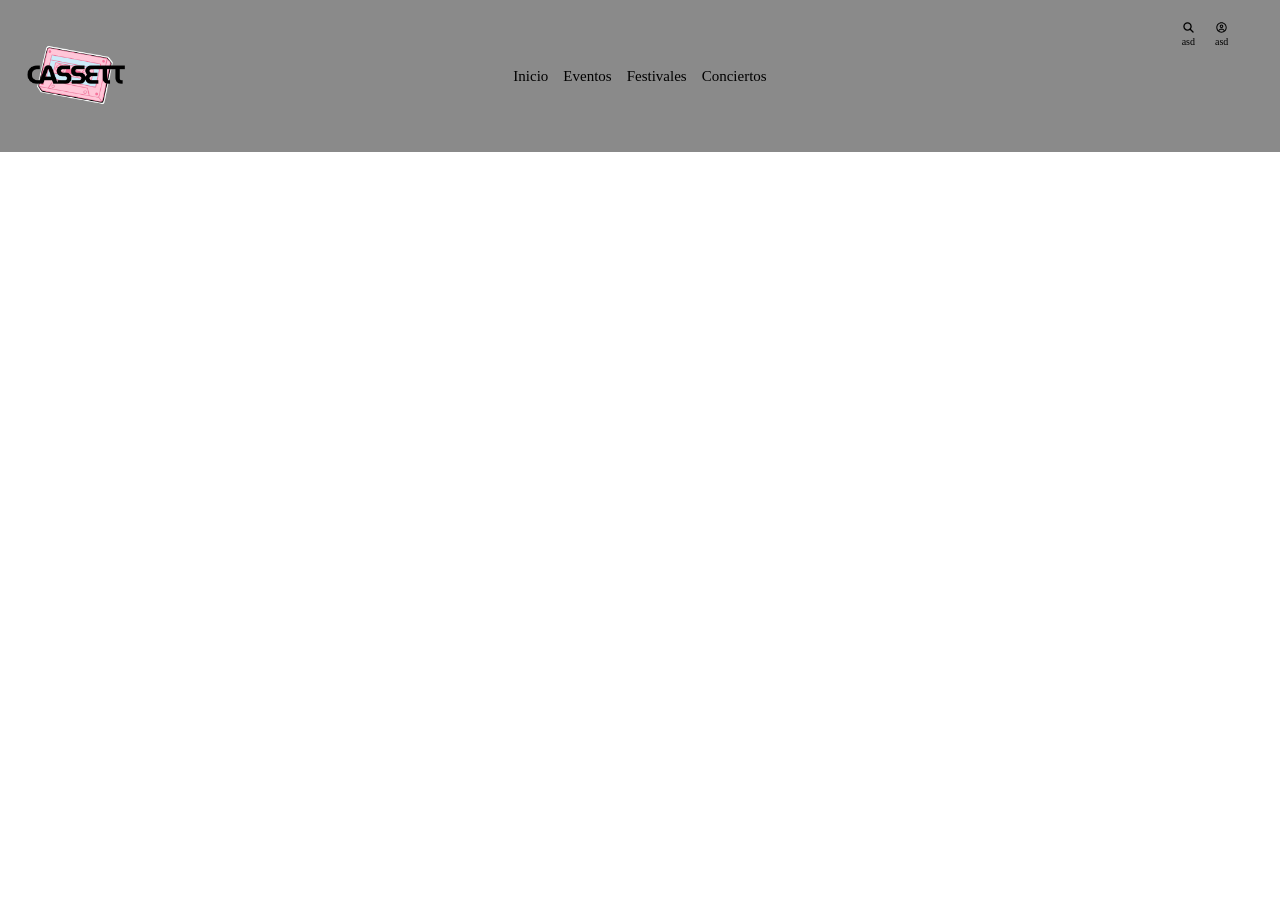
==== index.html @ dfdf8cf4 "inicio del header" ====
<!DOCTYPE html>
<html lang="en">

<head>
    <meta charset="UTF-8">
    <meta name="viewport" content="width=device-width, initial-scale=1.0">
    <title>Document</title>

    <link rel="stylesheet" href="style.css">

</head>

<body>


    <head>

        <nav class="navegacion">

            <a href=""><img class="logo" src="./img/2.png" alt=""></a>

            <ul class="menu">

                <li><a href="">Inicio</a></li>
                <li><a href="">Eventos</a></li>
                <li><a href="">Festivales</a></li>
                <li><a href="">Conciertos</a></li>

            </ul>

            <ul class="compras">

                <a href=""><img class="menucompras" src="./img/magnifying-glass-solid-full.svg" alt="">asd</a>
                <a href=""><img class="menucompras" src="./img/circle-user-regular-full.svg" alt="">asd</a>

            </ul>




        </nav>
    </head>


    <main></main>


    <footer></footer>

</body>

</html>
---- style.css ----
*{

    padding: 0;
    margin: 0;
    box-sizing: border-box;

}

html{

    font-size: 62.5%;

}

.logo{

    width: 15rem;
    height: 15rem;
    
}

.navegacion{
    
    width: 100%;
    background-color: rgba(0, 0, 0, 0.46);
    display: flex;
    justify-content: space-between;
    align-items: center;
    
}

.menu{

    display: flex;
    justify-content: space-between;
    gap: 1.5rem;
    list-style: none;
    text-decoration: none;
    font-size: 1.5rem;
    color: black;
    
}


.compras{

    display: flex;
    padding: 2rem;
    gap: 2rem;
    width: 15rem;
    height: 15rem;
    justify-content: center;

}

.menucommpras{

    display: flex;
    width: 15rem;

}

a{

    text-decoration: none;
    color: black;
}
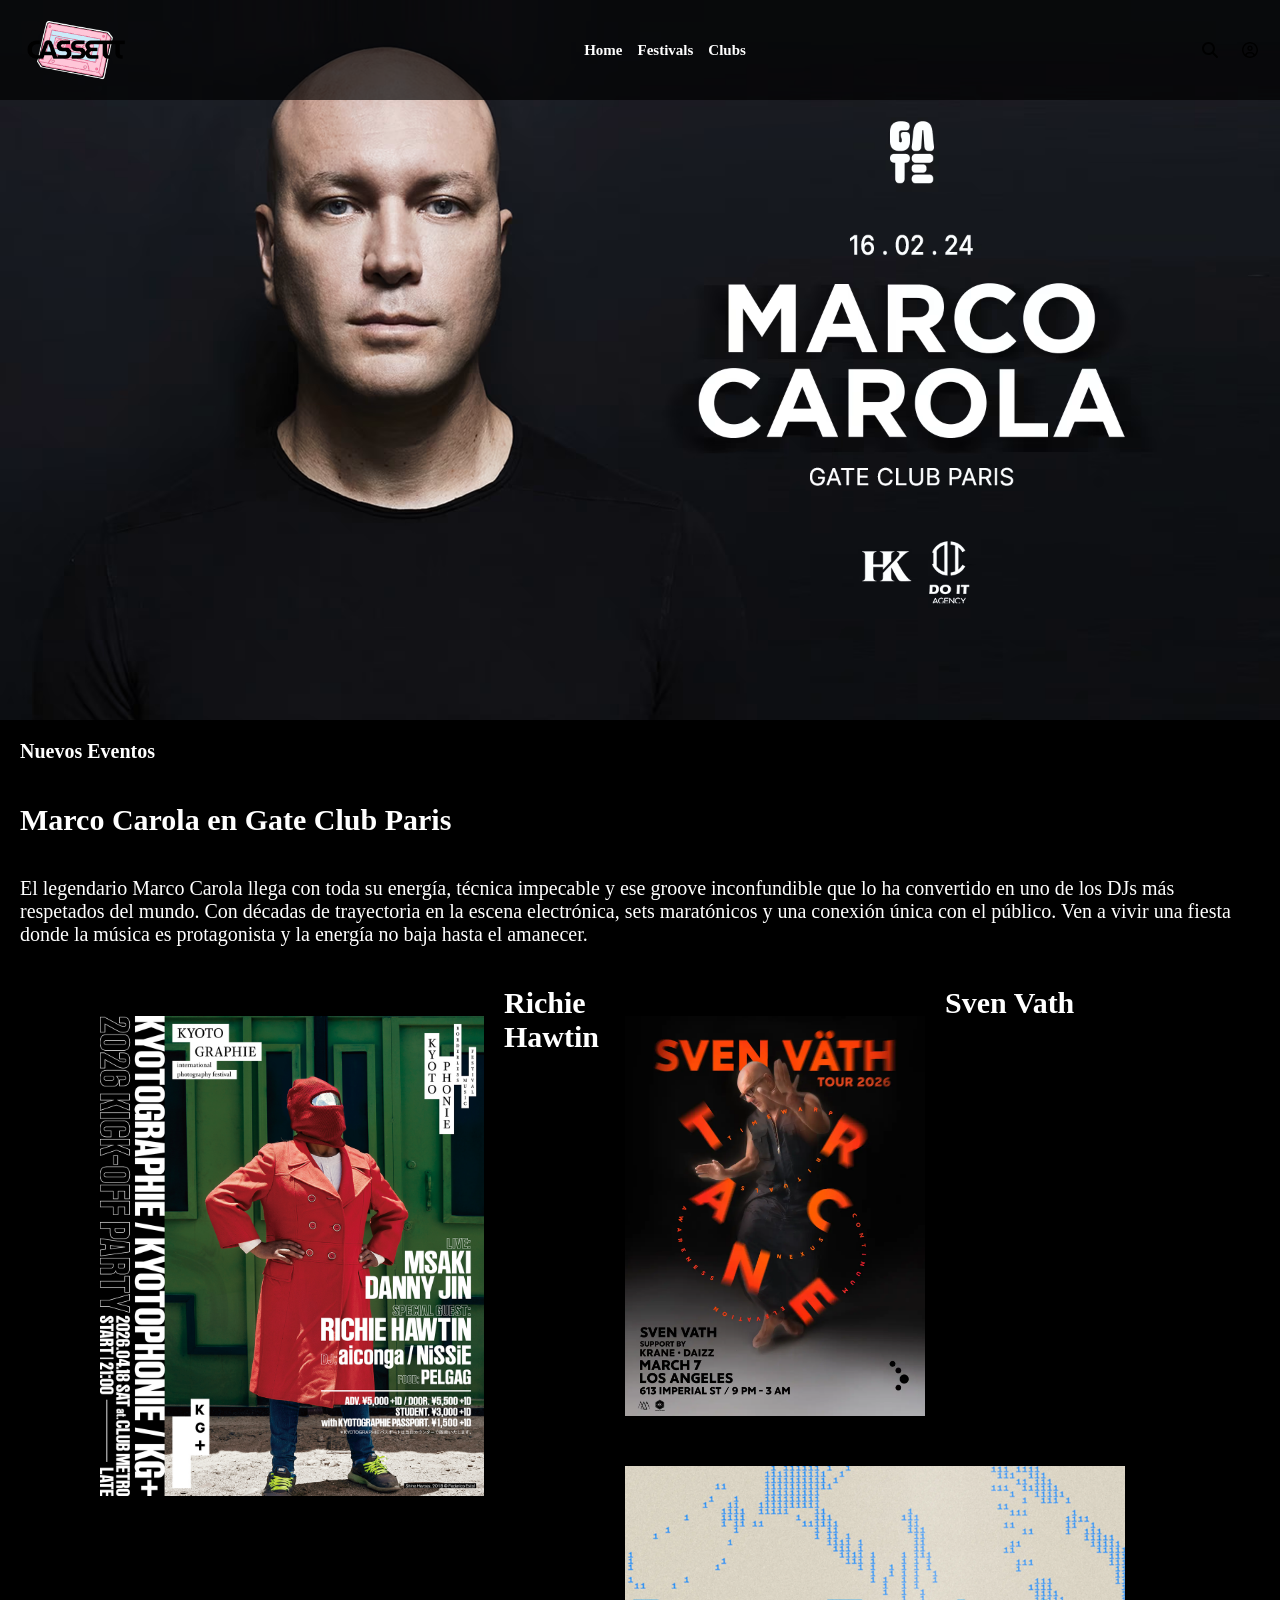
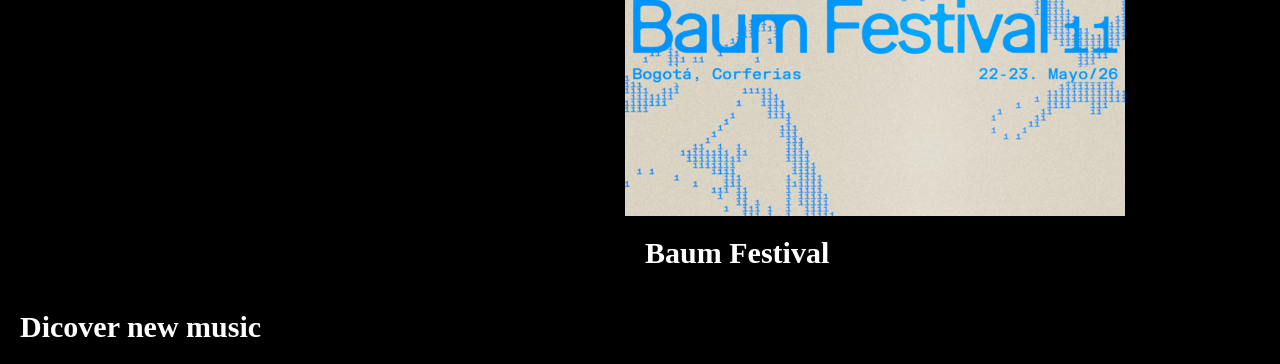
==== commit 585249ad: "main inicio" ====
--- a/index.html
+++ b/index.html
@@ -21,28 +21,69 @@
 
             <ul class="menu">
 
-                <li><a href="">Inicio</a></li>
-                <li><a href="">Eventos</a></li>
-                <li><a href="">Festivales</a></li>
-                <li><a href="">Conciertos</a></li>
+                <li><a href="">Home</a></li>
+                <li><a href="">Festivals</a></li>
+                <li><a href="">Clubs</a></li>
 
             </ul>
 
             <ul class="compras">
 
-                <a href=""><img class="menucompras" src="./img/magnifying-glass-solid-full.svg" alt="">asd</a>
-                <a href=""><img class="menucompras" src="./img/circle-user-regular-full.svg" alt="">asd</a>
+                <a href=""><img class="menucompras" src="./img/magnifying-glass-solid-full.svg" alt=""></a>
+                <a href=""><img class="menucompras" src="./img/circle-user-regular-full.svg" alt=""></a>
 
             </ul>
-
-
-
 
         </nav>
     </head>
 
 
-    <main></main>
+    <main>
+
+        <img class="marco" src="./img/GATE_BANNIERE_16.02_CAROLA_yopwyk.avif" alt="">
+
+        <h1 class="titulo">Nuevos Eventos</h1>
+
+        <h2>Marco Carola en Gate Club Paris</h2>
+
+        <p>El legendario Marco Carola llega con toda su energía, técnica impecable y ese groove inconfundible que lo ha convertido en uno de los DJs más respetados del mundo. Con décadas de trayectoria en la escena electrónica, sets maratónicos y una conexión única con el público. Ven a vivir una fiesta donde la música es protagonista y la energía no baja hasta el amanecer.</p>
+
+
+        <div class="galeriabox">
+
+            <img class="richie" src="./img/RichieH.jpg" alt="">
+
+            <h2>Richie Hawtin</h2>
+
+
+            <div class="box">
+
+
+                <img class="sven" src="./img/SvenVath.webp" alt="">
+
+                <h2>Sven Vath</h2>
+
+
+                <img class="baum" src="./img/Baumshare-image.webp" alt="">
+
+                <h2>Baum Festival</h2>
+
+
+            </div>
+
+        </div>
+
+        <div class="musica">
+
+            <h2>Dicover new music</h2>
+
+            
+
+
+        </div>
+
+
+    </main>
 
 
     <footer></footer>
--- a/style.css
+++ b/style.css
@@ -9,6 +9,7 @@
 html{
 
     font-size: 62.5%;
+    flex-wrap: wrap;
 
 }
 
@@ -22,10 +23,12 @@
 .navegacion{
     
     width: 100%;
-    background-color: rgba(0, 0, 0, 0.46);
+    height: 10rem;
+    background-color: rgba(0, 0, 0, 0.674);
     display: flex;
     justify-content: space-between;
     align-items: center;
+    position: fixed;
     
 }
 
@@ -37,7 +40,7 @@
     list-style: none;
     text-decoration: none;
     font-size: 1.5rem;
-    color: black;
+
     
 }
 
@@ -47,21 +50,106 @@
     display: flex;
     padding: 2rem;
     gap: 2rem;
-    width: 15rem;
-    height: 15rem;
     justify-content: center;
+
 
 }
 
-.menucommpras{
+img{
 
     display: flex;
-    width: 15rem;
+    height: 2rem;
 
 }
 
 a{
 
     text-decoration: none;
-    color: black;
-}+    color: white;
+    font-weight: bold;
+
+}
+
+/* ---------------------------------------------------------------- */
+
+
+main{
+
+    background-color: black;
+}
+
+h1{
+    
+    color: white;
+    padding: 2rem;
+}
+
+h2{
+    
+    color: white;
+    font-size: 3rem;
+    padding: 2rem;
+    
+}
+
+p{
+
+    color: white;
+    font-size: 2rem;
+    padding: 2rem;
+
+}
+
+.marco{
+    
+    display: flex;
+    height: 100%;
+    width: 100%;
+    justify-content: center
+}
+
+.titiulo{
+
+    position: relative;
+    color: white;
+}
+
+.richie{
+
+    width: 30%;
+    height: 35%;
+    margin-left: 10rem;
+    margin-top: 5rem;
+    
+}
+.sven{
+
+    width: 30rem;
+    height: 40rem;
+    margin-top: 5rem;
+    object-fit: cover;
+
+}
+
+.baum{
+
+    width: 50rem;
+    height: 35rem;
+    margin-top: 5rem;
+    object-fit: cover;
+    
+
+}
+
+div{
+
+    display: flex;
+   
+}
+
+.box{
+
+    display: flex;
+    flex-wrap: wrap;
+}
+
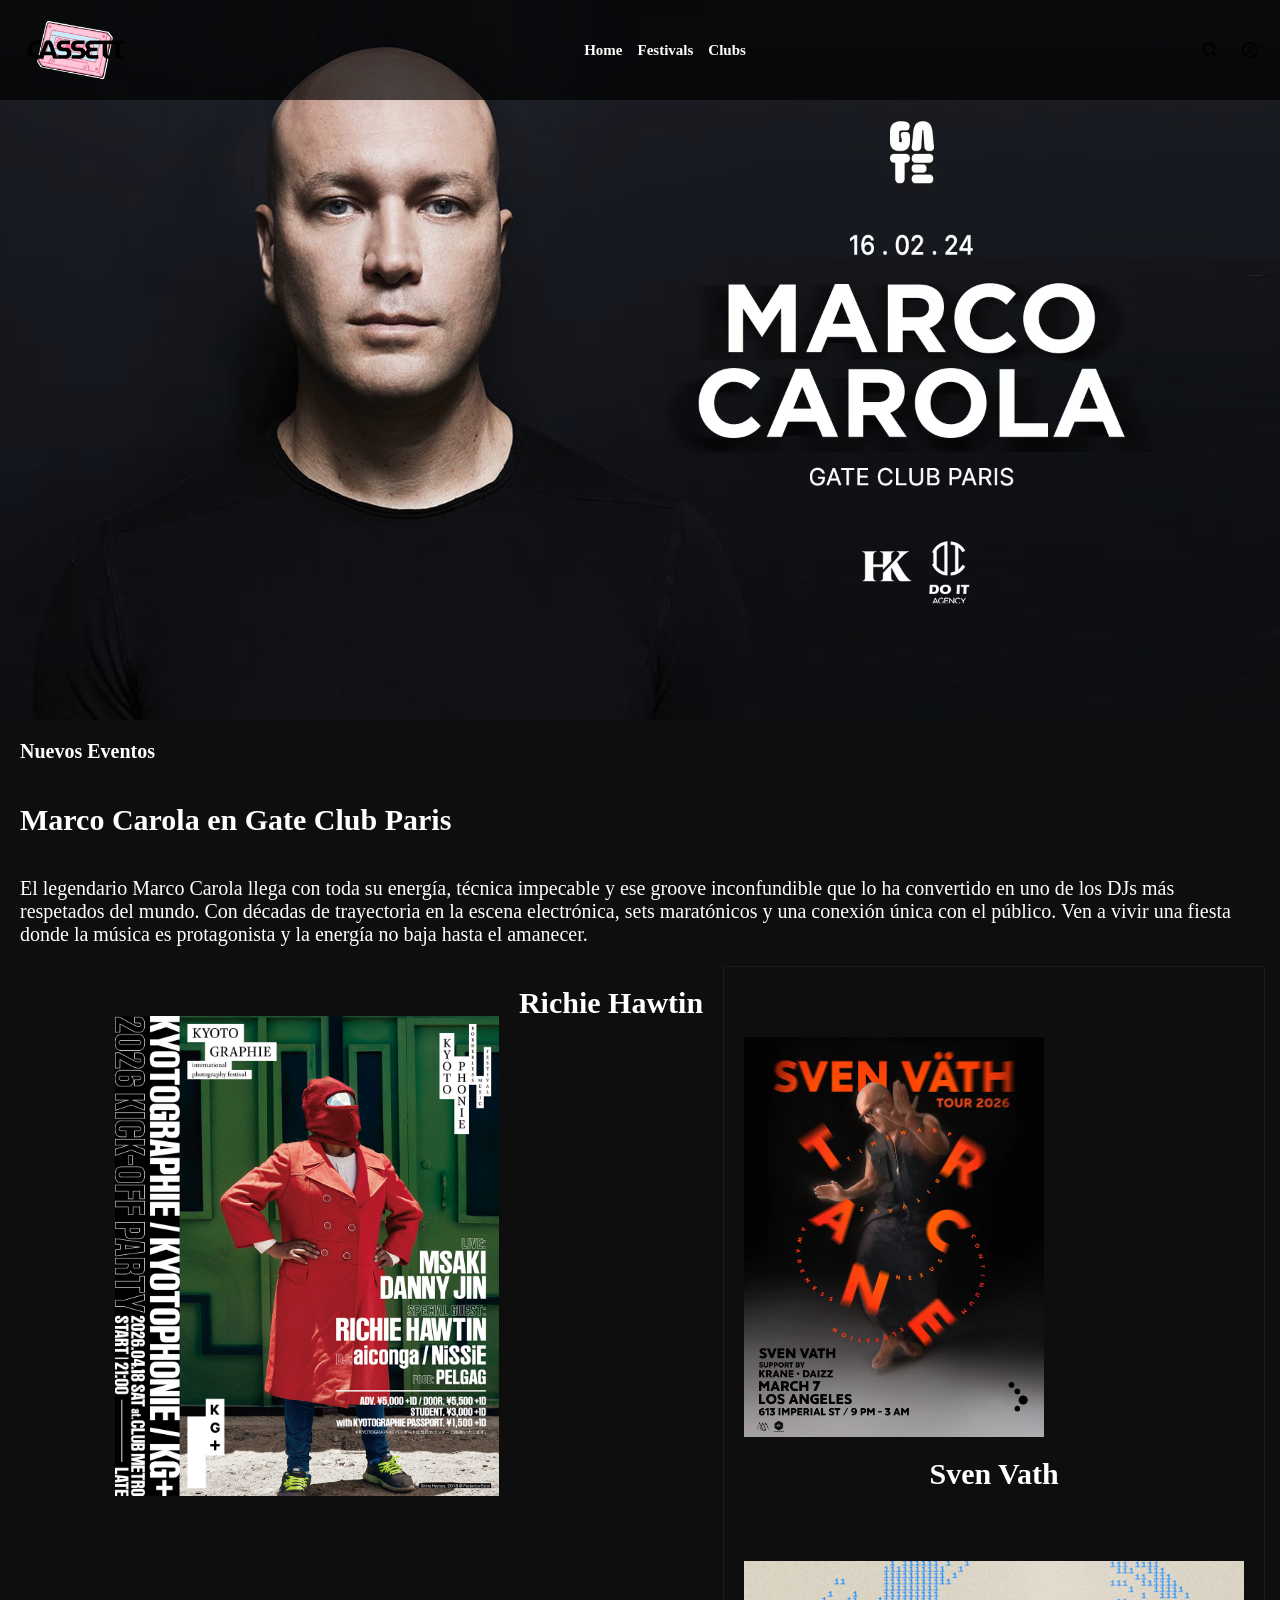
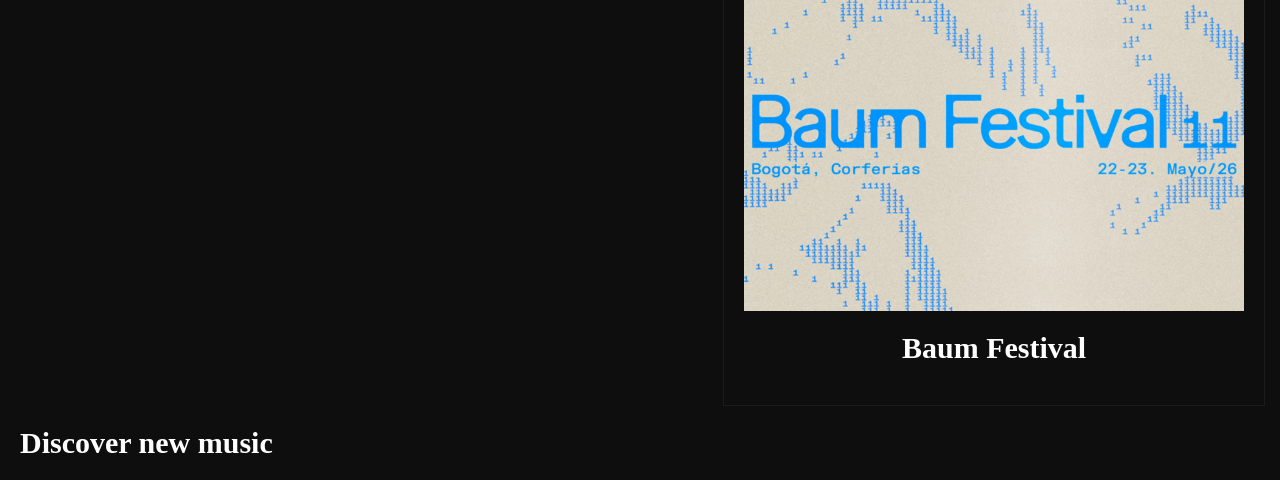
==== commit 940c4e85: "festivals" ====
--- a/index.html
+++ b/index.html
@@ -21,9 +21,9 @@
 
             <ul class="menu">
 
-                <li><a href="">Home</a></li>
-                <li><a href="">Festivals</a></li>
-                <li><a href="">Clubs</a></li>
+                <li><a href="index.html">Home</a></li>
+                <li><a href="festivals.html">Festivals</a></li>
+                <li><a href="clubs.html">Clubs</a></li>
 
             </ul>
 
@@ -35,6 +35,7 @@
             </ul>
 
         </nav>
+
     </head>
 
 
@@ -46,14 +47,21 @@
 
         <h2>Marco Carola en Gate Club Paris</h2>
 
-        <p>El legendario Marco Carola llega con toda su energía, técnica impecable y ese groove inconfundible que lo ha convertido en uno de los DJs más respetados del mundo. Con décadas de trayectoria en la escena electrónica, sets maratónicos y una conexión única con el público. Ven a vivir una fiesta donde la música es protagonista y la energía no baja hasta el amanecer.</p>
+        <p> El legendario Marco Carola llega con toda su energía, técnica impecable y ese groove inconfundible que lo ha
+            convertido en uno de los DJs más respetados del mundo. Con décadas de trayectoria en la escena electrónica,
+            sets maratónicos y una conexión única con el público. Ven a vivir una fiesta donde la música es protagonista
+            y la energía no baja hasta el amanecer.
+        </p>
 
 
         <div class="galeriabox">
 
+
+
             <img class="richie" src="./img/RichieH.jpg" alt="">
 
-            <h2>Richie Hawtin</h2>
+            <a href=""><h2>Richie Hawtin</h2></a>
+
 
 
             <div class="box">
@@ -61,12 +69,12 @@
 
                 <img class="sven" src="./img/SvenVath.webp" alt="">
 
-                <h2>Sven Vath</h2>
+                <a href=""><h2>Sven Vath</h2></a>
 
 
                 <img class="baum" src="./img/Baumshare-image.webp" alt="">
 
-                <h2>Baum Festival</h2>
+                <a href=""><h2>Baum Festival</h2></a>
 
 
             </div>
@@ -75,9 +83,9 @@
 
         <div class="musica">
 
-            <h2>Dicover new music</h2>
+            <h2>Discover new music</h2>
 
-            
+
 
 
         </div>
--- a/style.css
+++ b/style.css
@@ -40,8 +40,7 @@
     list-style: none;
     text-decoration: none;
     font-size: 1.5rem;
-
-    
+ 
 }
 
 
@@ -51,7 +50,6 @@
     padding: 2rem;
     gap: 2rem;
     justify-content: center;
-
 
 }
 
@@ -75,7 +73,8 @@
 
 main{
 
-    background-color: black;
+    background-color: rgba(0, 0, 0, 0.947);
+    
 }
 
 h1{
@@ -114,20 +113,41 @@
     color: white;
 }
 
+.galeriabox{
+
+    justify-content:center;
+       
+}
+
 .richie{
 
     width: 30%;
     height: 35%;
     margin-left: 10rem;
     margin-top: 5rem;
-    
+    transition: .4s;
+        
 }
+
+.richie:hover{
+
+    transform: scale(1.1);
+
+}
+
 .sven{
 
     width: 30rem;
     height: 40rem;
     margin-top: 5rem;
     object-fit: cover;
+    transition: .4s;
+
+}
+
+.sven:hover{
+
+    transform: scale(1.1);
 
 }
 
@@ -137,8 +157,14 @@
     height: 35rem;
     margin-top: 5rem;
     object-fit: cover;
+    transition: .4s;
     
+}
 
+.baum:hover{
+
+    transform: scale(1.1);
+    
 }
 
 div{
@@ -151,5 +177,10 @@
 
     display: flex;
     flex-wrap: wrap;
+    display: block;
+    border: .1rem solid rgba(37, 37, 37, 0.61);
+    padding: 2rem;
+    text-align: center;  
+   
 }
 
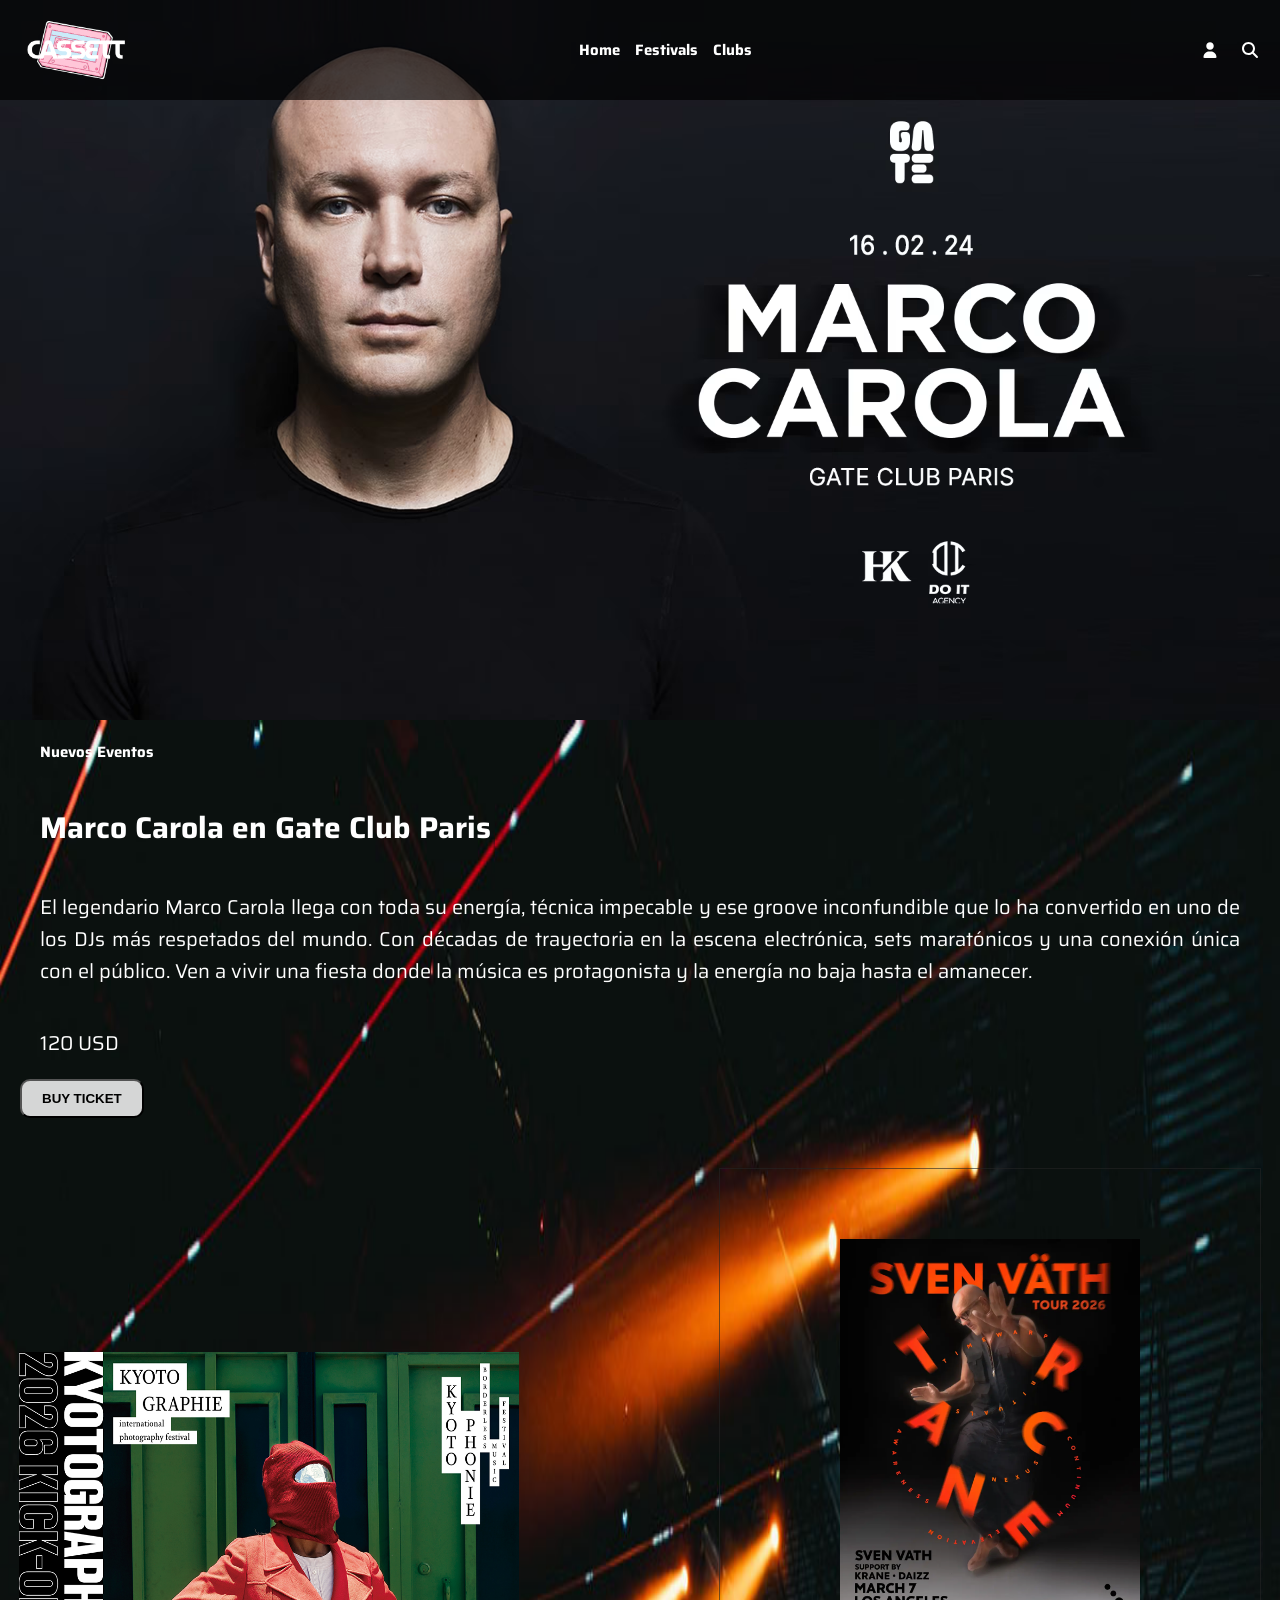
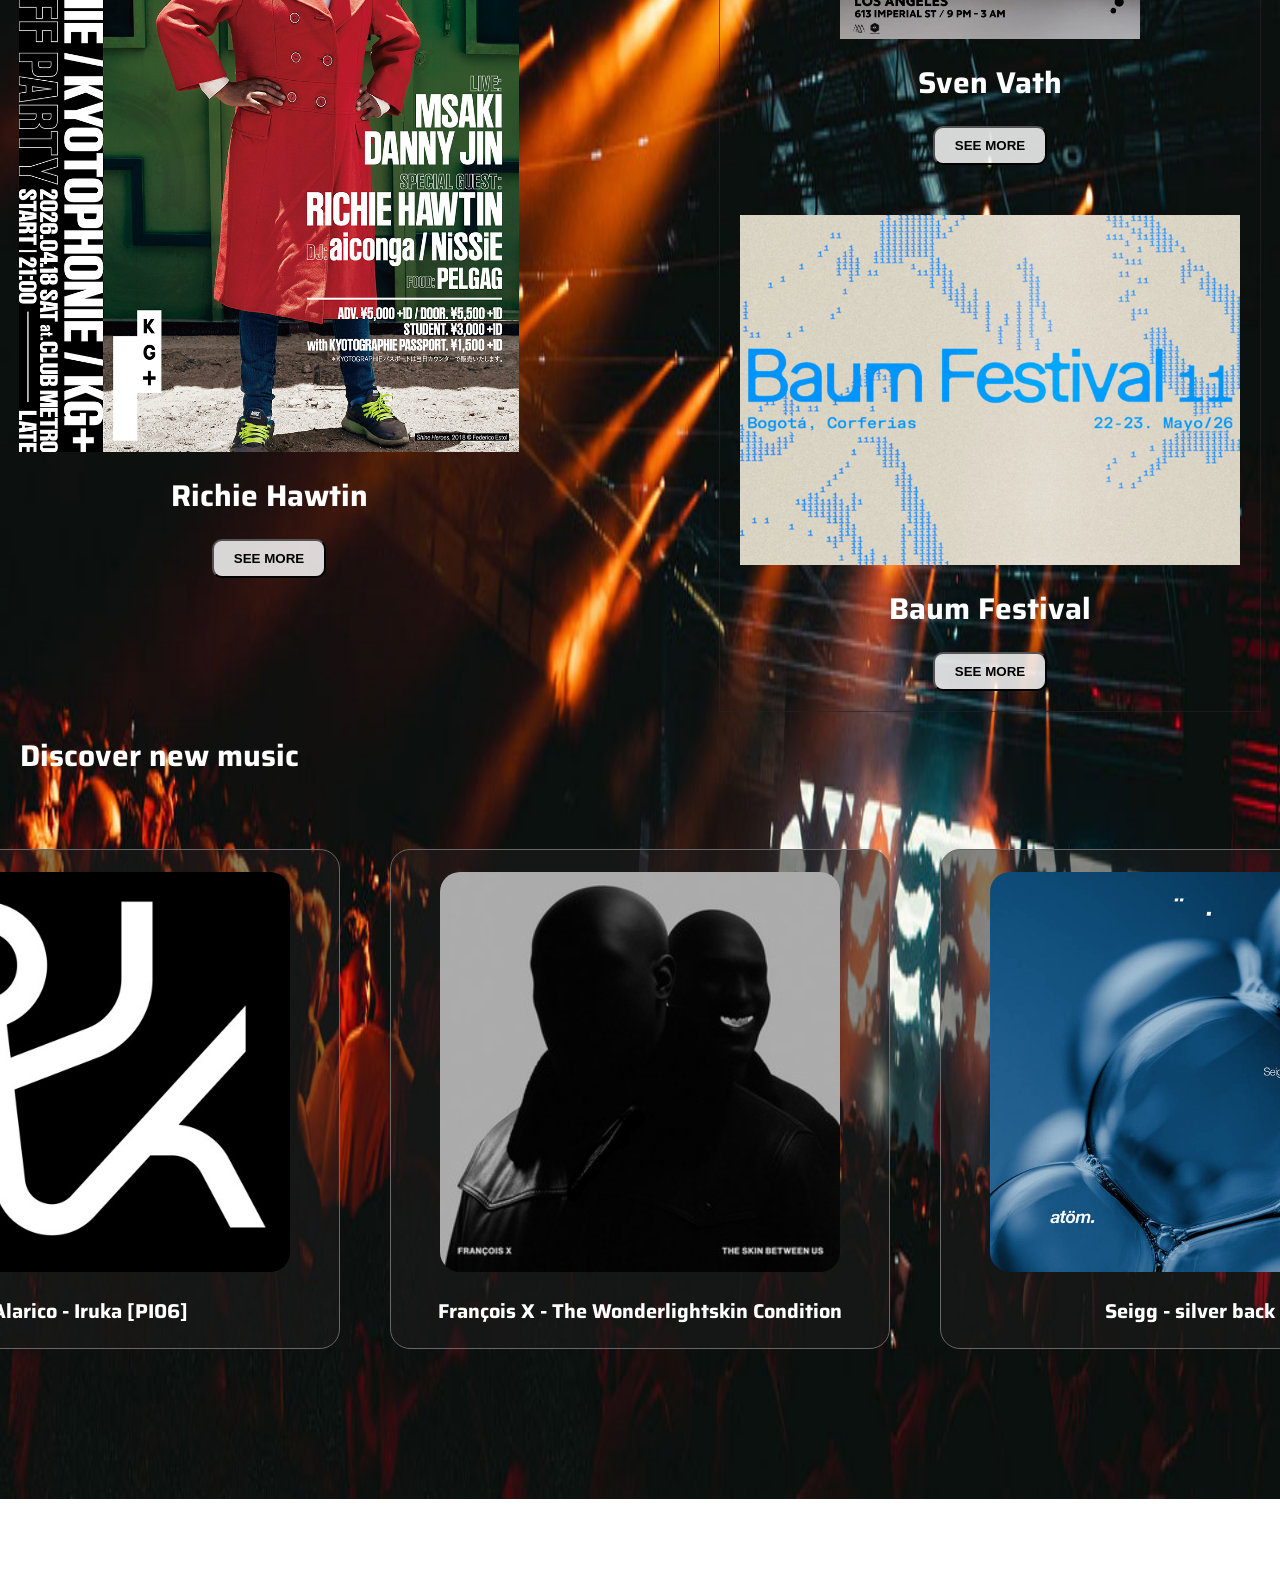
==== commit fa87eeda: "avance" ====
--- a/index.html
+++ b/index.html
@@ -7,6 +7,12 @@
     <title>Document</title>
 
     <link rel="stylesheet" href="style.css">
+    <link rel="preconnect" href="https://fonts.googleapis.com">
+    <link rel="preconnect" href="https://fonts.gstatic.com" crossorigin>
+    <link
+        href="https://fonts.googleapis.com/css2?family=Bungee&family=Fredoka:wght@300..700&family=Outfit:wght@100..900&family=Saira+Stencil:ital,wght@0,100..900;1,100..900&family=Saira:ital,wght@0,100..900;1,100..900&family=Ubuntu:ital,wght@0,300;0,400;0,500;0,700;1,300;1,400;1,500;1,700&display=swap"
+        rel="stylesheet">
+
 
 </head>
 
@@ -17,7 +23,7 @@
 
         <nav class="navegacion">
 
-            <a href=""><img class="logo" src="./img/2.png" alt=""></a>
+            <a href="index.html"><img class="logo" src="./img/G ..png" alt=""></a>
 
             <ul class="menu">
 
@@ -29,8 +35,8 @@
 
             <ul class="compras">
 
-                <a href=""><img class="menucompras" src="./img/magnifying-glass-solid-full.svg" alt=""></a>
-                <a href=""><img class="menucompras" src="./img/circle-user-regular-full.svg" alt=""></a>
+                <a href=""><img class="menucompras" src="./img/user-solid-full.svg" alt=""></a>
+                <a href=""><img class="menucompras" src="./img/magnifying-glass-solid-full (1).svg" alt=""></a>
 
             </ul>
 
@@ -41,60 +47,180 @@
 
     <main>
 
-        <img class="marco" src="./img/GATE_BANNIERE_16.02_CAROLA_yopwyk.avif" alt="">
-
-        <h1 class="titulo">Nuevos Eventos</h1>
-
-        <h2>Marco Carola en Gate Club Paris</h2>
-
-        <p> El legendario Marco Carola llega con toda su energía, técnica impecable y ese groove inconfundible que lo ha
-            convertido en uno de los DJs más respetados del mundo. Con décadas de trayectoria en la escena electrónica,
-            sets maratónicos y una conexión única con el público. Ven a vivir una fiesta donde la música es protagonista
-            y la energía no baja hasta el amanecer.
-        </p>
-
+
+            <img class="marco" src="./img/GATE_BANNIERE_16.02_CAROLA_yopwyk.avif" alt="">
+
+<section class="hero">
+
+             <img class="fondo"
+                src="./img/MAS-DE-31.000-PERSONAS-VIBRARON-CON-EL-TECHNO-EN-LA-SEGUNDA-EDICION-DE-TIME-WARP-SPAIN2.jpg"
+                alt=""> 
+     
+        <div class="marcoparty">
+
+
+   
+                
+
+
+            <h1 class="titulo">Nuevos Eventos</h1>
+
+            <h2>Marco Carola en Gate Club Paris</h2>
+
+            <p> El legendario Marco Carola llega con toda su energía, técnica impecable y ese groove inconfundible que
+                lo ha
+                convertido en uno de los DJs más respetados del mundo. Con décadas de trayectoria en la escena
+                electrónica,
+                sets maratónicos y una conexión única con el público. Ven a vivir una fiesta donde la música es
+                protagonista
+                y la energía no baja hasta el amanecer.
+            </p>
+
+            <p>120 USD</p>
+
+            <button class="marcobutton">BUY TICKET</button>
+
+        </div>
 
         <div class="galeriabox">
 
 
 
-            <img class="richie" src="./img/RichieH.jpg" alt="">
-
-            <a href=""><h2>Richie Hawtin</h2></a>
+            <article>
+
+                <img class="richie" src="./img/RichieH.jpg" alt="">
+
+                <h2>Richie Hawtin</h2>
+
+                <button class="comprar" command="show-modal" commandfor="richie">SEE MORE</button>
+
+
+                <dialog class="ventana" id="richie">
+
+                    <h2>Richie Hawtin</h2>
+
+                    <img class="richiemodal" src="./img/RichieH.jpg" alt="">
+
+                    <p> Este año se celebra la 14.ª edición del Festival Internacional de Fotografía de Kioto
+                        «KYOTOGRAPHIE 2026» y su evento satélite «KG+», así como la 4.ª edición del festival de música
+                        sin fronteras «KYOTOPHONIE». Celebraremos la inauguración de estos tres festivales
+                        internacionales de arte con una fiesta de lanzamiento en METRO.
+                    </p>
+
+                    <p class="precios">80 USD</p>
+
+                    <a href="formulario.html"><button>BUY TICKET</button></a>
+
+                    <button class="close" command="close" commandfor="richie">[X]</button>
+
+                </dialog>
+
+            </article>
 
 
 
             <div class="box">
 
 
+
                 <img class="sven" src="./img/SvenVath.webp" alt="">
 
-                <a href=""><h2>Sven Vath</h2></a>
+                <h2>Sven Vath</h2>
+
+                <button class="comprar" command="show-modal" commandfor="svenmodal">SEE MORE</button>
+
+                <dialog class="ventana" id="svenmodal">
+
+                    <h2>Sven Vath</h2>
+
+                    <img class="svenmodalimg" src="./img/SvenVath.webp" alt="">
+
+                    <p> The official Sven Väth World Tour page is the ultimate destination for fans who want to
+                        experience the maestro of electronic music performing live. For over four decades, Sven Väth has
+                        traveled tirelessly across the globe to bring his unique vision of techno and house to the most
+                        prestigious dancefloors on earth.
+                    </p>
+
+                    <p class="precios">100 USD</p>
+
+                    <a href="formulario.html"><button>BUY TICKET</button></a>
+
+                    <button class="close" command="close" commandfor="svenmodal">[X]</button>
+
+                </dialog>
+
 
 
                 <img class="baum" src="./img/Baumshare-image.webp" alt="">
 
-                <a href=""><h2>Baum Festival</h2></a>
-
+                <h2>Baum Festival</h2>
+
+                <button class="comprar" command="show-modal" commandfor="baummodal">SEE MORE</button>
+
+                <dialog class="ventana" id="baummodal">
+
+                    <h2>Baum Festival</h2>
+
+                    <img class="baumimg" src="./img/Baumshare-image.webp" alt="">
+
+                    <p> Baum Festival 11 llega para reunir a miles de personas en una misma pista creada para todxs.
+                        Este año celebramos una nueva década del festival, un espacio donde las voces, los ritmos y los
+                        cuerpos se encuentran para vivir el poder de la música electrónica en comunidad. Porque vale la
+                        pena seguir bailando y porque la pista solo cobra vida cuando llegamos todxs, empezaremos
+                        nuestra nueva década soñando.
+                    </p>
+
+                    <p class="precios">50 USD</p>
+
+                    <a href="formulario.html"><button>BUY TICKET</button></a>
+
+                    <button class="close" command="close" commandfor="baummodal">[X]</button>
+
+                </dialog>
 
             </div>
 
         </div>
 
+        <h2>Discover new music</h2>
+
         <div class="musica">
 
-            <h2>Discover new music</h2>
-
-
-
+            <a href="https://www.youtube.com/watch?v=0CUuUpsiww8&list=RD0CUuUpsiww8&start_radio=1">
+                <div class="newmusic">
+
+                    <img class="album" src="./img/alarico1artworks-omljOLqdTS9908tO-Sx7WXg-t500x500.jpg" alt="">
+                    <p>Alarico - Iruka [PI06]</p>
+
+                </div>
+            </a>
+
+            <a href="https://www.youtube.com/watch?v=43BxjQ2CRxk&list=RD43BxjQ2CRxk&start_radio=1">
+                <div class="newmusic">
+                    <img class="album" src="./img/francoisxab67616d00001e022ec14344552f91b88261a077.jfif" alt="">
+                    <p>François X - The Wonderlightskin Condition</p>
+                </div>
+            </a>
+
+            <a href="https://www.youtube.com/watch?v=jwBsPtjQkgc&list=RDjwBsPtjQkgc&start_radio=1">
+                <div class="newmusic">
+                    <img class="album" src="./img/seigga3862628326_16.jpg" alt="">
+                    <p>Seigg - silver back</p>
+                </div>
+            </a>
 
         </div>
+</section>
 
 
     </main>
 
 
-    <footer></footer>
+    <footer>
+
+        <p>Derechos de autor</p>
+
+    </footer>
 
 </body>
 
--- a/style.css
+++ b/style.css
@@ -10,6 +10,13 @@
 
     font-size: 62.5%;
     flex-wrap: wrap;
+    font-family: saira-
+    uniquifier;
+    font-family: "Saira", sans-serif;
+    font-optical-sizing: auto;
+    font-weight: weight;
+    font-style: normal;
+    font-variation-settings: "wdth" 100;;
 
 }
 
@@ -17,11 +24,11 @@
 
     width: 15rem;
     height: 15rem;
-    
+
 }
 
 .navegacion{
-    
+
     width: 100%;
     height: 10rem;
     background-color: rgba(0, 0, 0, 0.674);
@@ -29,7 +36,7 @@
     justify-content: space-between;
     align-items: center;
     position: fixed;
-    
+
 }
 
 .menu{
@@ -40,7 +47,7 @@
     list-style: none;
     text-decoration: none;
     font-size: 1.5rem;
- 
+
 }
 
 
@@ -71,24 +78,31 @@
 /* ---------------------------------------------------------------- */
 
 
+.fondo{
+
+    width: 100%;
+    height: 100%;
+    /* background-image: url(./img/); */
+}
+
 main{
 
-    background-color: rgba(0, 0, 0, 0.947);
-    
+    background-color:transparent;
+
 }
 
 h1{
-    
+
     color: white;
     padding: 2rem;
 }
 
 h2{
-    
+
     color: white;
     font-size: 3rem;
     padding: 2rem;
-    
+
 }
 
 p{
@@ -96,16 +110,40 @@
     color: white;
     font-size: 2rem;
     padding: 2rem;
-
+    text-align: justify;
+
+}
+
+.precios{
+
+
+    text-align: center;
 }
 
 .marco{
-    
+
     display: flex;
     height: 100%;
     width: 100%;
     justify-content: center
 }
+.hero {
+    position: relative;
+}
+.fondo{
+
+    height: 100%;
+    width: 100%;
+    position: absolute;
+    z-index: -1;
+}
+
+.marcoparty{
+
+    display: flex;
+    padding: 0rem 2rem 5rem 2rem;
+    display: block;
+}
 
 .titiulo{
 
@@ -116,18 +154,52 @@
 .galeriabox{
 
     justify-content:center;
-       
+
 }
 
 .richie{
 
-    width: 30%;
-    height: 35%;
-    margin-left: 10rem;
+    width: 500px;
+    height: 700px;
     margin-top: 5rem;
     transition: .4s;
-        
-}
+
+}
+
+
+article{
+    display: flex;
+    flex-direction: column;
+    justify-content: center;
+    align-items: center;
+    margin-right: 20rem;
+
+}
+
+.ventana{
+
+    width: 70%;
+    height: 90%;
+    background-color: rgba(0, 0, 0, 0.94);
+    margin: auto;
+    text-align: center;
+
+}
+
+.close{
+
+
+}
+
+.richiemodal{
+
+    width: 34rem;
+    height: 45rem;
+    margin: auto;
+
+
+}
+
 
 .richie:hover{
 
@@ -139,6 +211,8 @@
 
     width: 30rem;
     height: 40rem;
+    display: block;
+    margin: auto;
     margin-top: 5rem;
     object-fit: cover;
     transition: .4s;
@@ -148,6 +222,14 @@
 .sven:hover{
 
     transform: scale(1.1);
+
+}
+
+.svenmodalimg{
+
+    width: 34rem;
+    height: 46rem;
+    margin: auto;
 
 }
 
@@ -158,19 +240,42 @@
     margin-top: 5rem;
     object-fit: cover;
     transition: .4s;
-    
+
 }
 
 .baum:hover{
 
     transform: scale(1.1);
-    
+
+}
+
+.baummodal{
+
+    width: 34rem;
+    height: 46rem;
+    margin: auto;
+}
+
+.baumimg{
+
+    width: 90rem;
+    height: 46rem;
+    margin: auto;
+}
+
+button{
+
+    background-color: rgba(255, 255, 255, 0.833);
+    padding: 1rem 2rem ;
+    border-radius: 1rem 1rem 1rem 1rem;
+    font-weight: bold;
+
 }
 
 div{
 
     display: flex;
-   
+
 }
 
 .box{
@@ -180,7 +285,38 @@
     display: block;
     border: .1rem solid rgba(37, 37, 37, 0.61);
     padding: 2rem;
-    text-align: center;  
-   
-}
-
+    text-align: center;
+
+}
+
+.musica{
+
+    padding: 5rem 0rem 15rem 0rem;
+    gap: 5rem;
+    justify-content: center;
+
+}
+
+.newmusic{
+
+    border: .1rem solid rgb(105, 103, 103);
+    text-align: center;
+    align-items: center;
+    padding: 2rem 2rem 0rem 2rem;
+    border-radius: 2rem;
+    flex-wrap: wrap;
+    background-color: rgba(31, 30, 30, 0.529);
+    height: 50rem;
+    width: 50rem;
+    justify-content: center;
+    
+}
+
+.album{
+
+    height: 20rem;
+    height: 40em;
+    border-radius: 2rem;
+    
+
+}
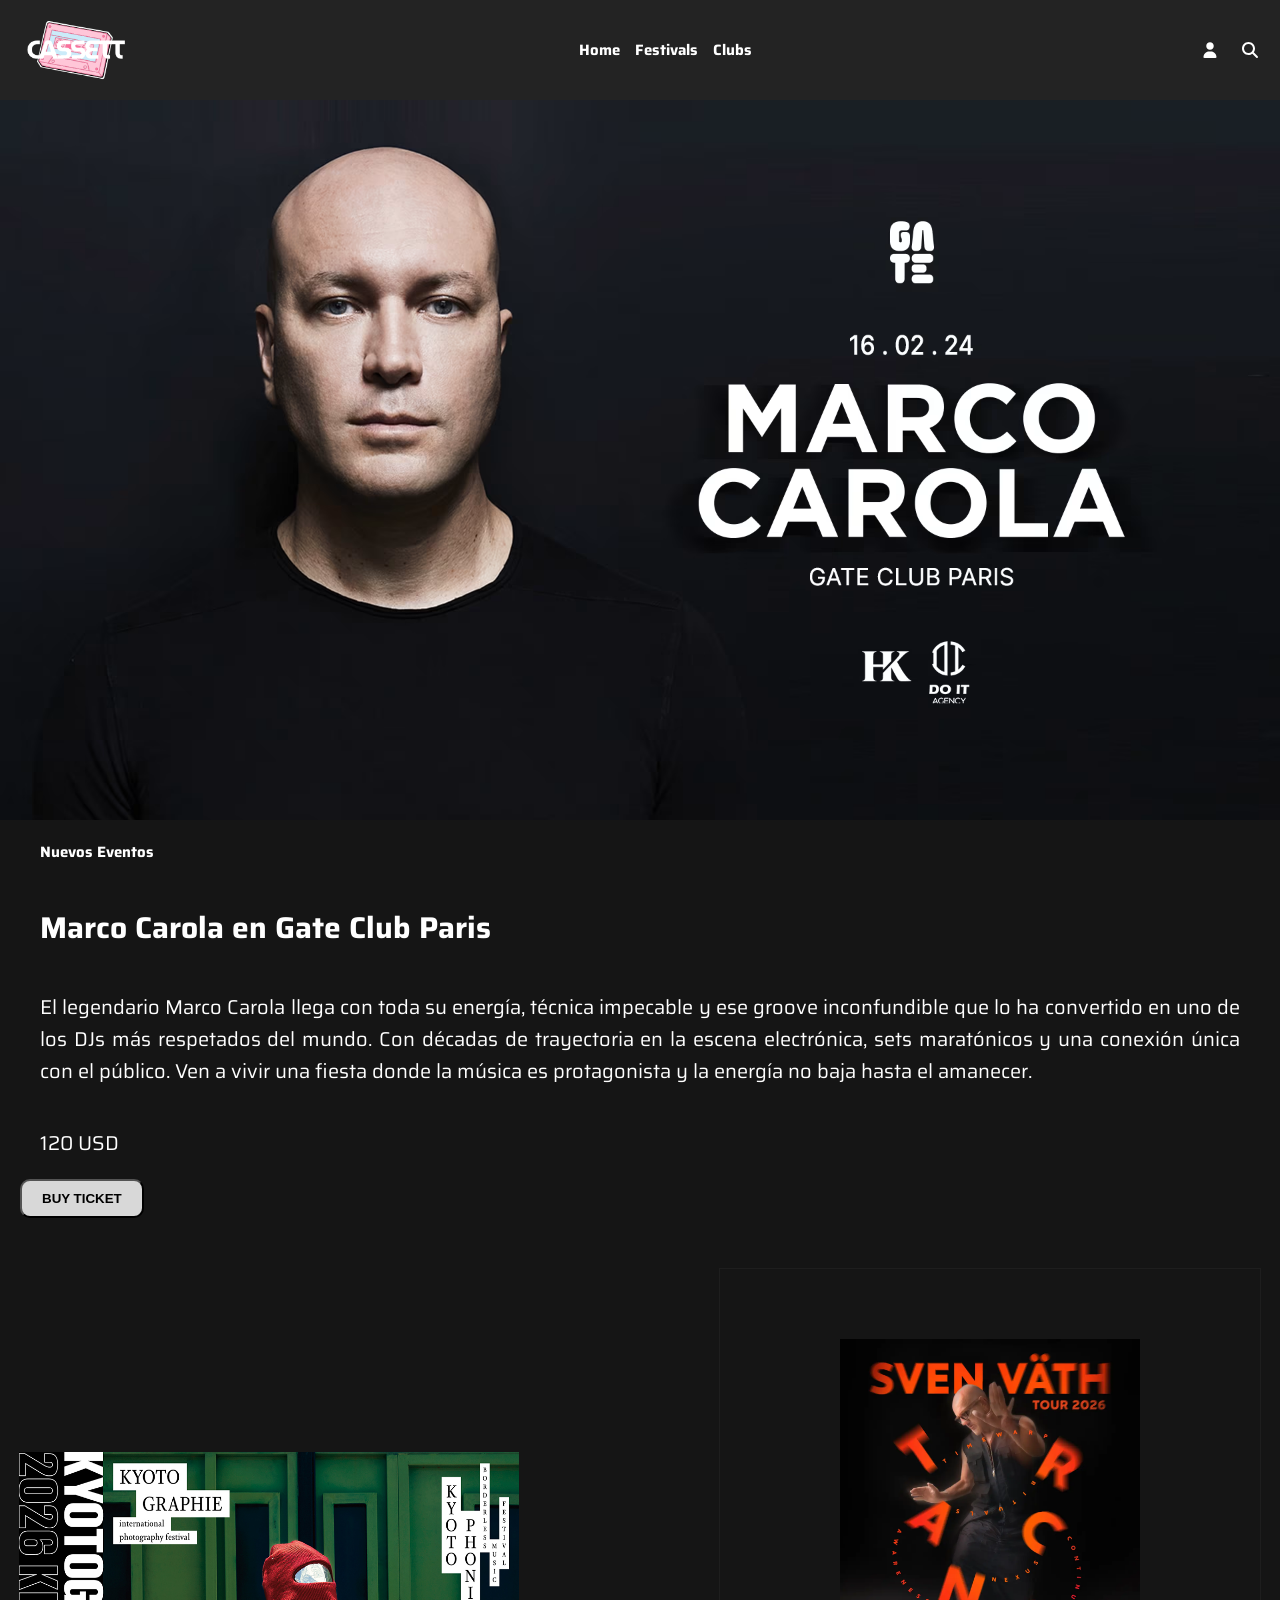
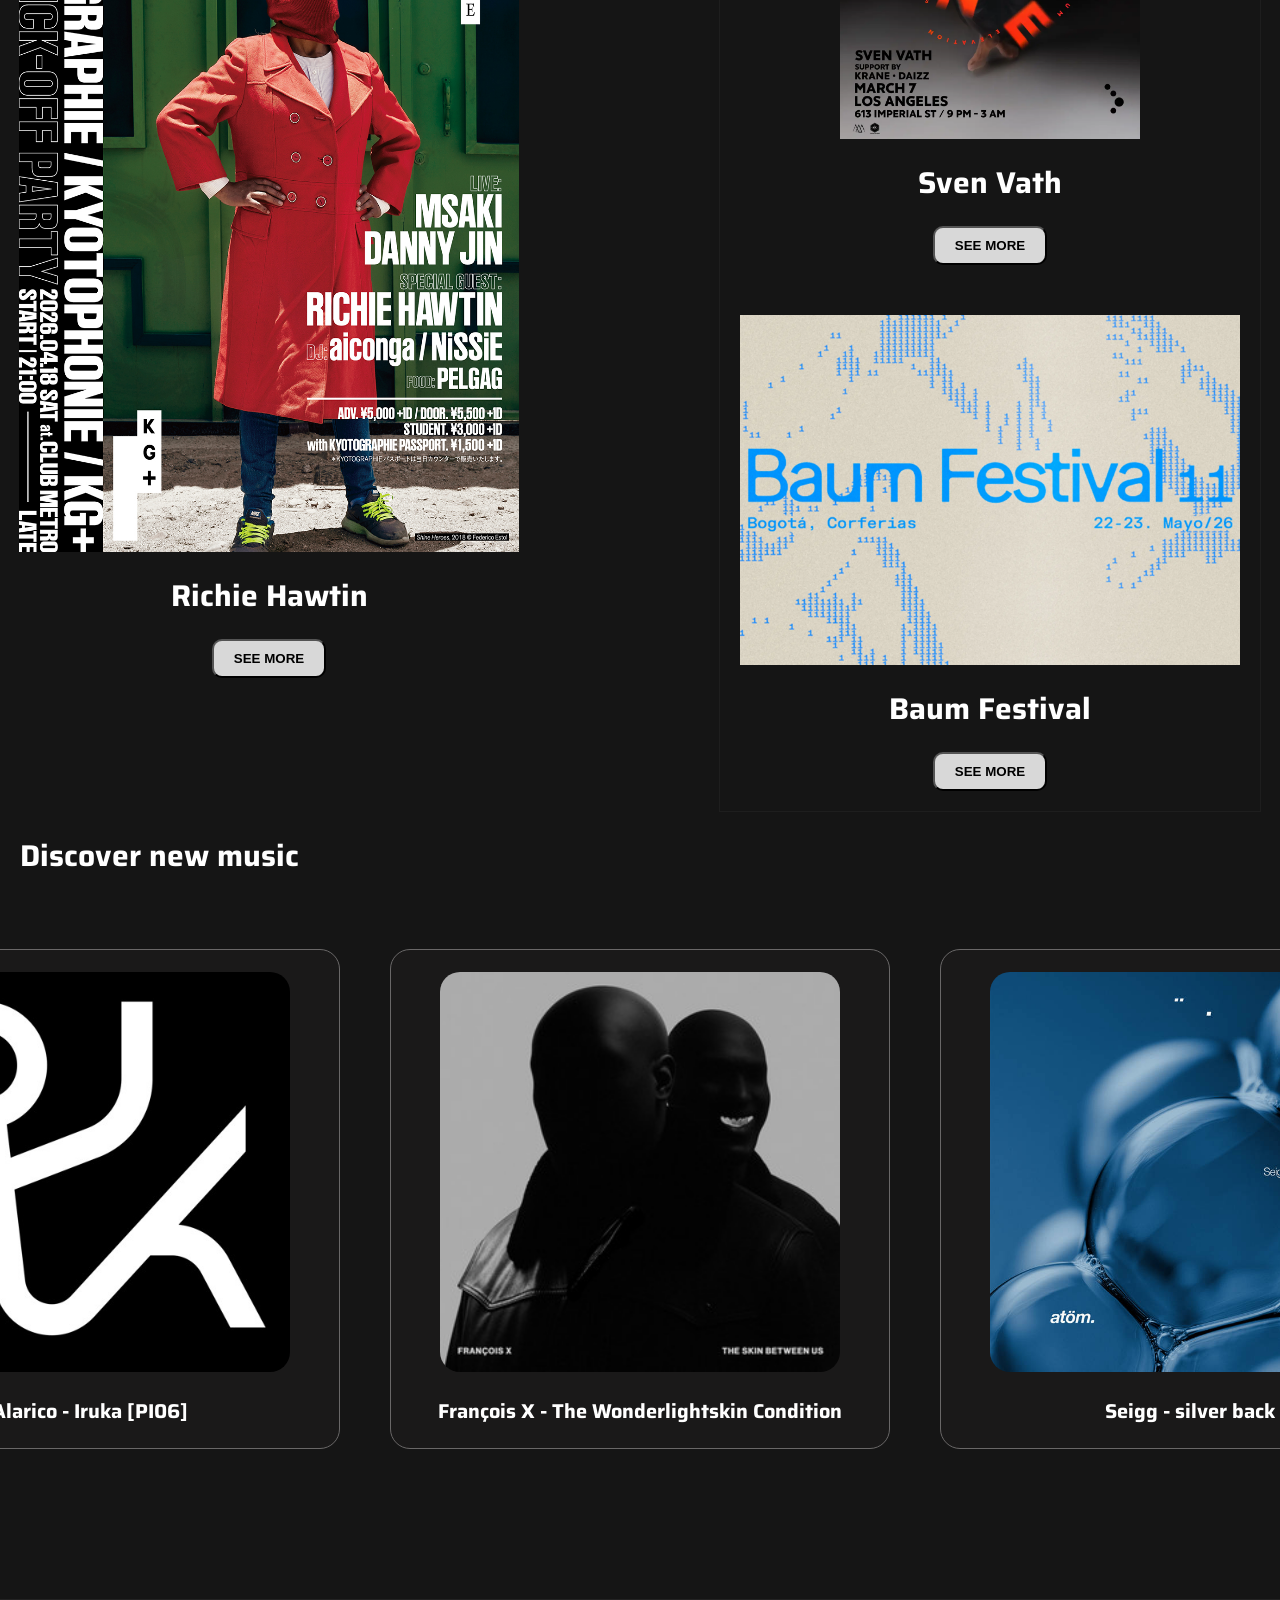
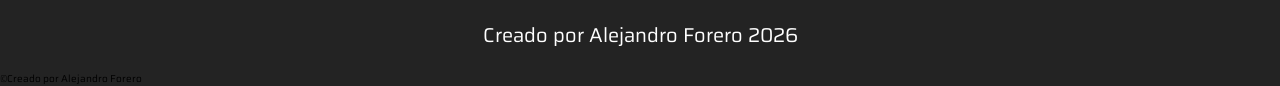
==== commit 78ccad1b: "clubs y arreglos" ====
--- a/index.html
+++ b/index.html
@@ -52,9 +52,9 @@
 
 <section class="hero">
 
-             <img class="fondo"
+             <!-- <img class="fondo"
                 src="./img/MAS-DE-31.000-PERSONAS-VIBRARON-CON-EL-TECHNO-EN-LA-SEGUNDA-EDICION-DE-TIME-WARP-SPAIN2.jpg"
-                alt=""> 
+                alt="">  -->
      
         <div class="marcoparty">
 
@@ -218,7 +218,8 @@
 
     <footer>
 
-        <p>Derechos de autor</p>
+        <p class="derechos">Creado por Alejandro Forero 2026</p>
+          &copy;Creado por Alejandro Forero
 
     </footer>
 
--- a/style.css
+++ b/style.css
@@ -31,11 +31,11 @@
 
     width: 100%;
     height: 10rem;
-    background-color: rgba(0, 0, 0, 0.674);
+    background-color: rgba(0, 0, 0, 0.864);
     display: flex;
     justify-content: space-between;
     align-items: center;
-    position: fixed;
+    /* position: fixed; */
 
 }
 
@@ -87,8 +87,8 @@
 
 main{
 
-    background-color:transparent;
-
+    background-color: rgba(0, 0, 0, 0.918);
+    min-height: 100vh;
 }
 
 h1{
@@ -126,16 +126,6 @@
     height: 100%;
     width: 100%;
     justify-content: center
-}
-.hero {
-    position: relative;
-}
-.fondo{
-
-    height: 100%;
-    width: 100%;
-    position: absolute;
-    z-index: -1;
 }
 
 .marcoparty{
@@ -318,5 +308,17 @@
     height: 40em;
     border-radius: 2rem;
     
-
-}
+}
+
+footer{
+
+    background-color: rgba(0, 0, 0, 0.864);
+
+}
+
+.derechos{
+
+    text-align: center;
+
+
+}
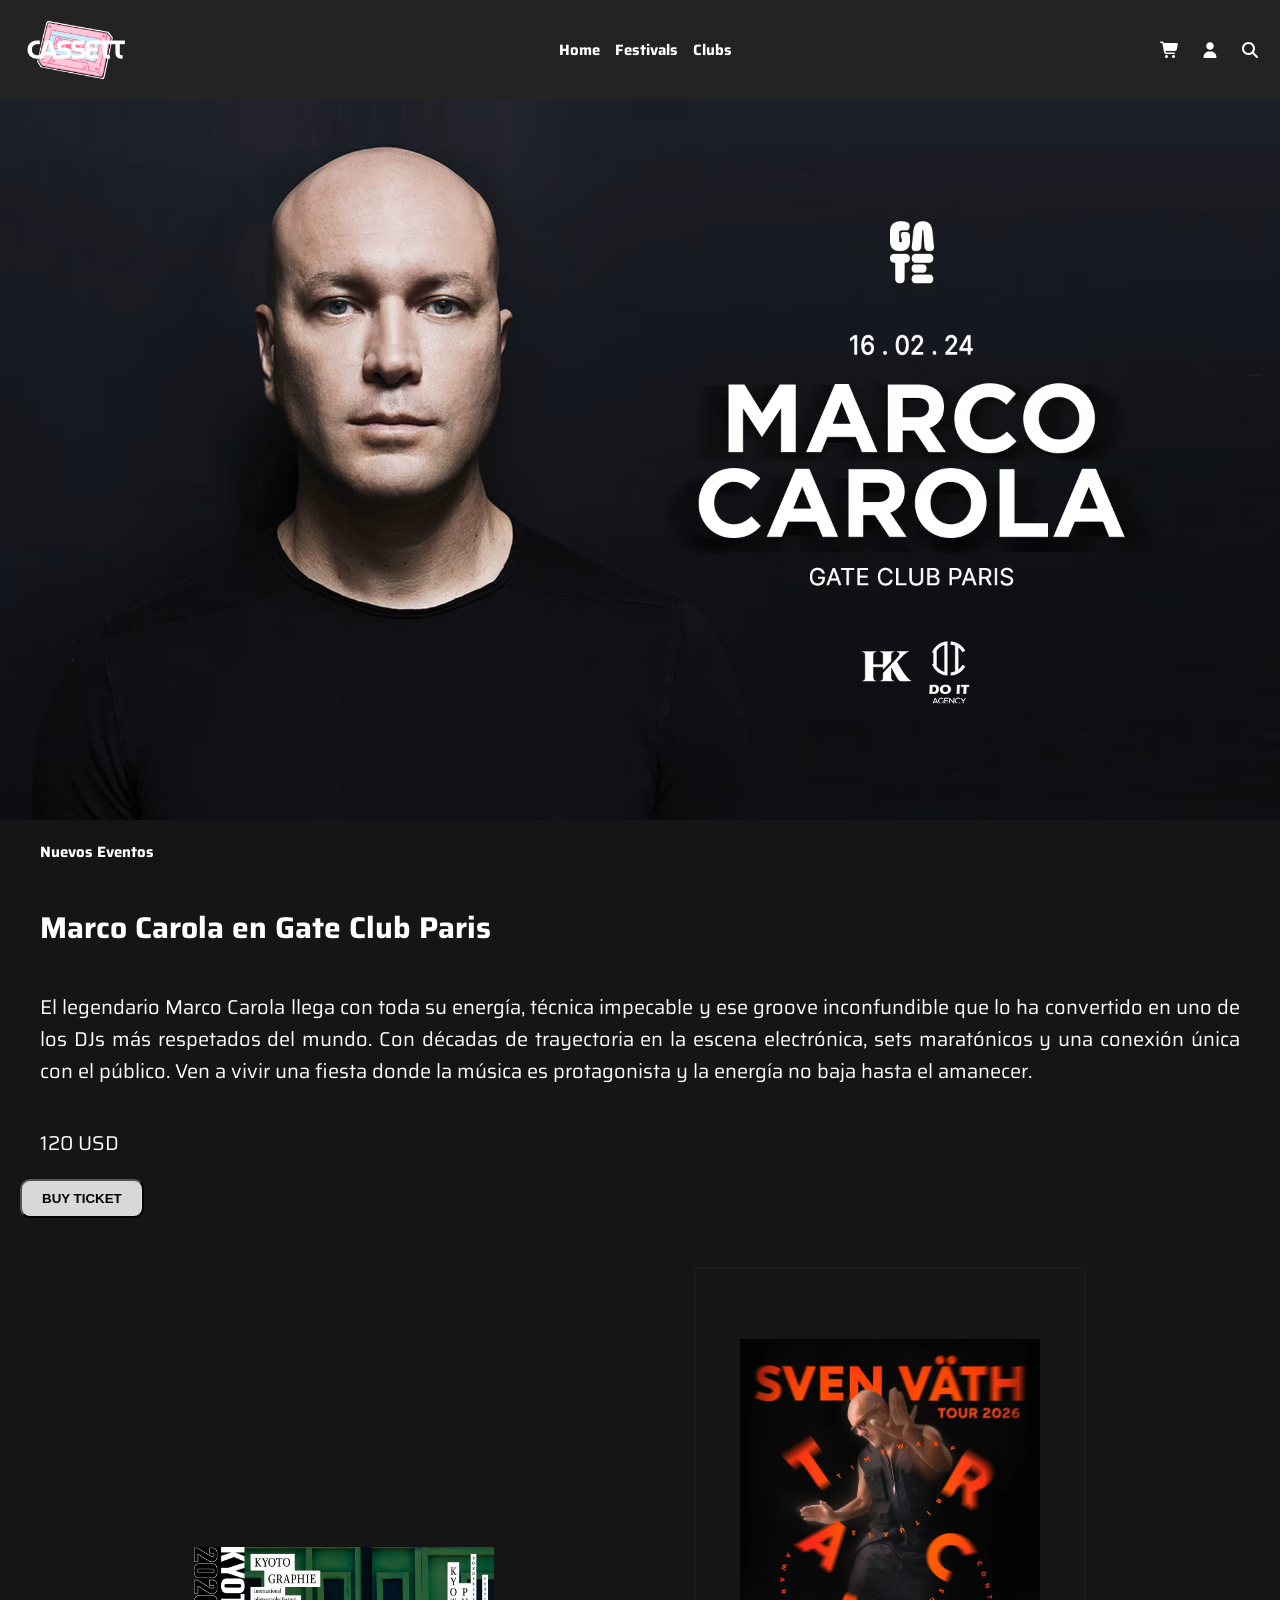
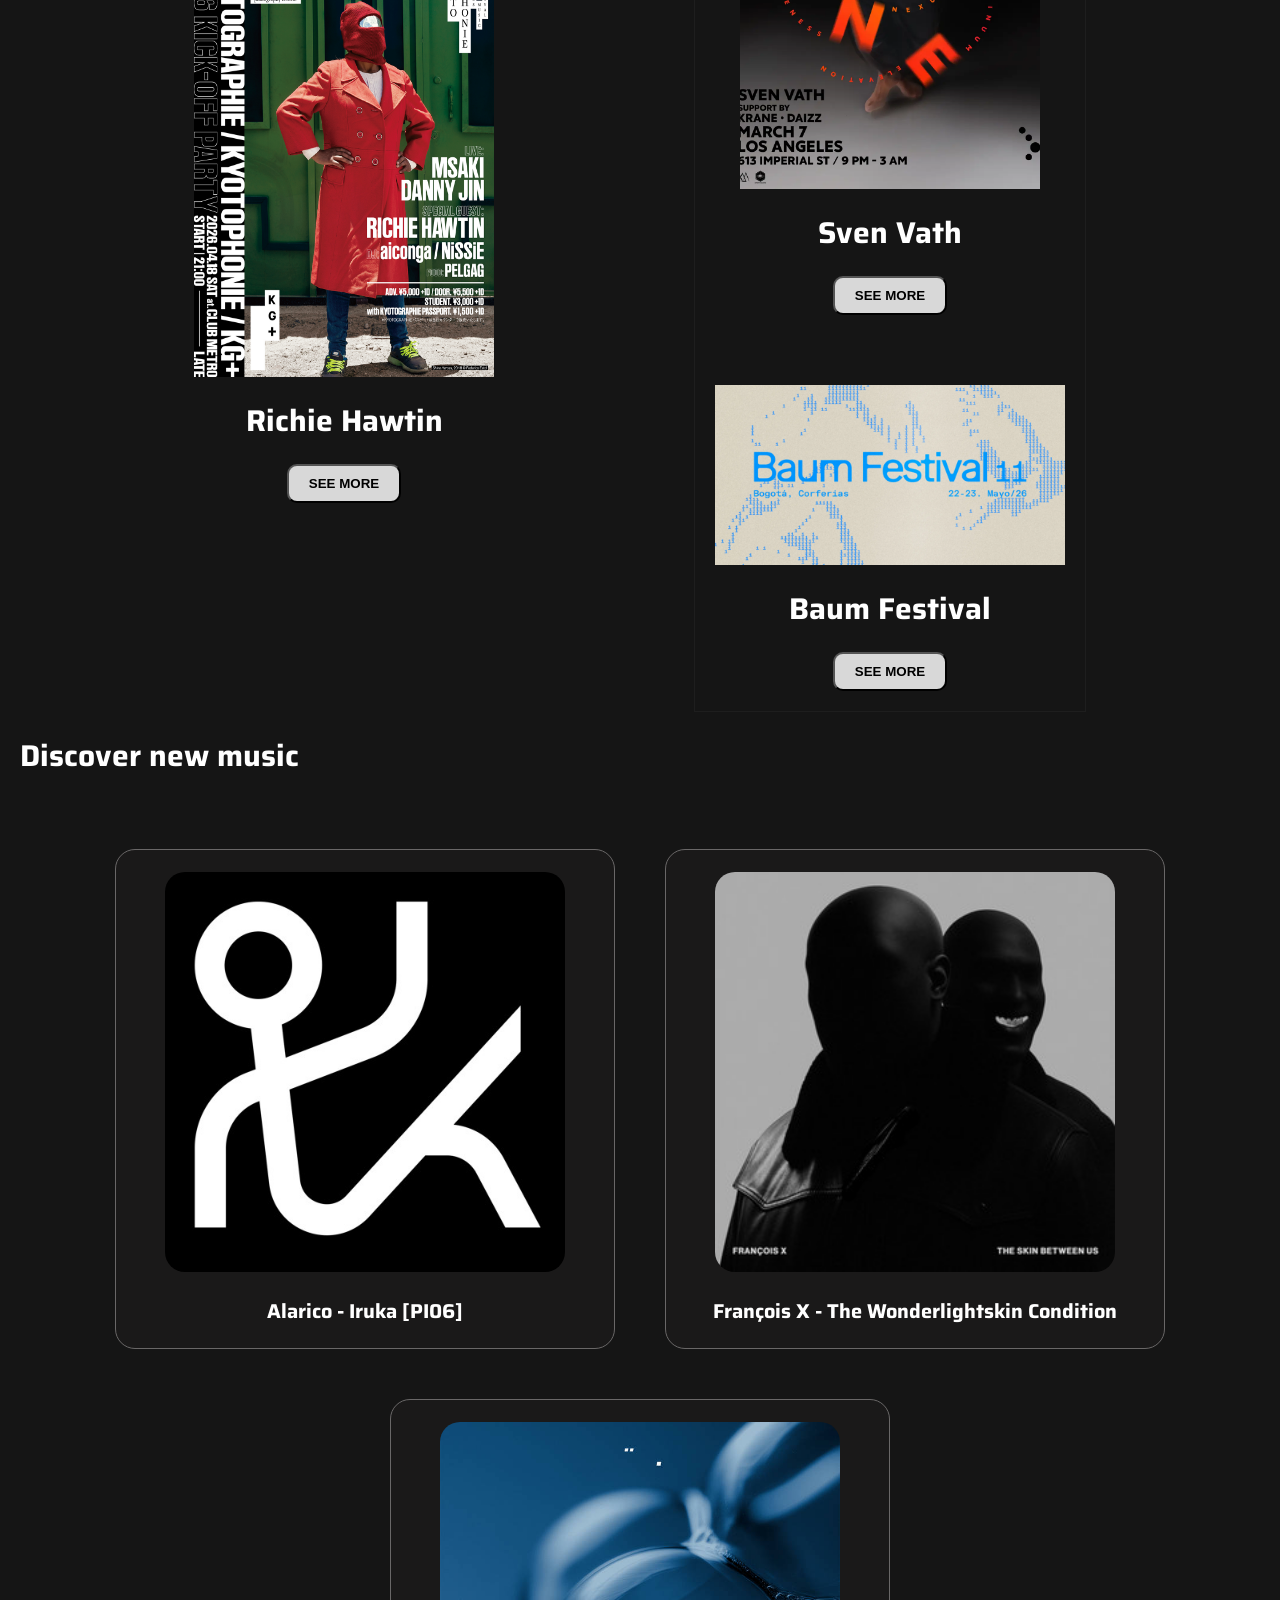
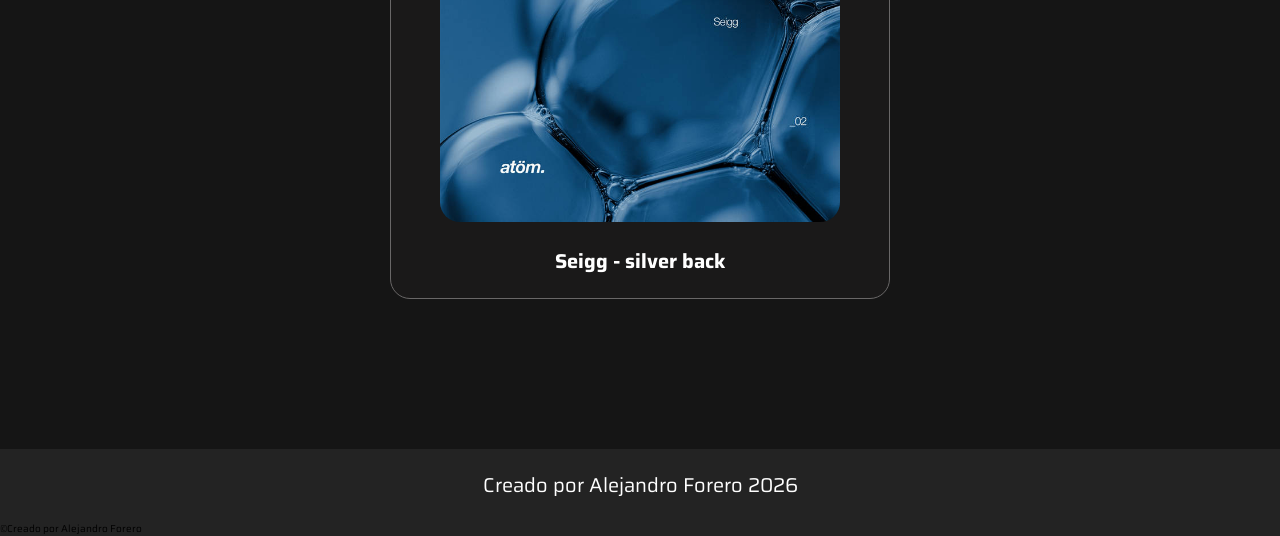
==== commit 12211f26: "Presentacion Cassett" ====
--- a/index.html
+++ b/index.html
@@ -35,6 +35,7 @@
 
             <ul class="compras">
 
+                <a href=""><img class="menucompras" src="./img/cart-shopping-solid-full.svg" alt=""></a>
                 <a href=""><img class="menucompras" src="./img/user-solid-full.svg" alt=""></a>
                 <a href=""><img class="menucompras" src="./img/magnifying-glass-solid-full (1).svg" alt=""></a>
 
@@ -50,17 +51,13 @@
 
             <img class="marco" src="./img/GATE_BANNIERE_16.02_CAROLA_yopwyk.avif" alt="">
 
-<section class="hero">
+        <section class="hero">
 
              <!-- <img class="fondo"
                 src="./img/MAS-DE-31.000-PERSONAS-VIBRARON-CON-EL-TECHNO-EN-LA-SEGUNDA-EDICION-DE-TIME-WARP-SPAIN2.jpg"
                 alt="">  -->
      
         <div class="marcoparty">
-
-
-   
-                
 
 
             <h1 class="titulo">Nuevos Eventos</h1>
@@ -121,8 +118,6 @@
 
             <div class="box">
 
-
-
                 <img class="sven" src="./img/SvenVath.webp" alt="">
 
                 <h2>Sven Vath</h2>
@@ -210,6 +205,7 @@
             </a>
 
         </div>
+
 </section>
 
 
--- a/style.css
+++ b/style.css
@@ -16,7 +16,7 @@
     font-optical-sizing: auto;
     font-weight: weight;
     font-style: normal;
-    font-variation-settings: "wdth" 100;;
+    font-variation-settings: "wdth" 100;
 
 }
 
@@ -27,17 +27,41 @@
 
 }
 
+@media (max-width: 900px) {
+    .logo{
+
+       width: 10rem;
+       height: 10rem;
+             
+    }
+    
+}
+
+
+
 .navegacion{
 
-    width: 100%;
+    width: auto;
     height: 10rem;
     background-color: rgba(0, 0, 0, 0.864);
     display: flex;
     justify-content: space-between;
-    align-items: center;
-    /* position: fixed; */
-
-}
+    align-items: center;    
+
+}
+
+@media (max-width: 900px) {
+    .navegacion{
+
+       width: auto;
+       height: 5rem;
+             
+    }
+    
+}
+
+
+
 
 .menu{
 
@@ -87,6 +111,7 @@
 
 main{
 
+    flex-wrap: wrap;
     background-color: rgba(0, 0, 0, 0.918);
     min-height: 100vh;
 }
@@ -123,7 +148,7 @@
 .marco{
 
     display: flex;
-    height: 100%;
+    height: auto;
     width: 100%;
     justify-content: center
 }
@@ -145,6 +170,16 @@
 
     justify-content:center;
 
+}
+
+@media (max-width: 900px) {
+    .galeriabox{
+
+        display: block;
+        
+       
+    }
+    
 }
 
 .richie{
@@ -153,11 +188,24 @@
     height: 700px;
     margin-top: 5rem;
     transition: .4s;
-
+    /* margin: auto; */
+
+}
+
+@media (max-width: 1315px) {
+    .richie{
+        width: 30rem;
+        height: 45rem;
+        padding: 2rem 0rem 0rem;
+    }
+    
 }
 
 
 article{
+    /* text-align: center; */
+
+    flex-wrap: wrap;
     display: flex;
     flex-direction: column;
     justify-content: center;
@@ -176,10 +224,6 @@
 
 }
 
-.close{
-
-
-}
 
 .richiemodal{
 
@@ -209,6 +253,14 @@
 
 }
 
+@media (max-width: 1315px) {
+    .sven{
+        width: 30rem;
+        height: 45rem;
+    }
+    
+}
+
 .sven:hover{
 
     transform: scale(1.1);
@@ -222,6 +274,7 @@
     margin: auto;
 
 }
+
 
 .baum{
 
@@ -233,6 +286,27 @@
 
 }
 
+@media (max-width: 900px) {
+    .baum{
+       margin: auto;
+    }
+
+    article{
+        margin: 0;
+    }
+
+    
+}
+
+@media (max-width: 1315px) {
+    .baum{
+        width: 35rem;
+        height: 20rem;
+        padding: 2rem 0rem 0rem;
+    }
+    
+}
+
 .baum:hover{
 
     transform: scale(1.1);
@@ -270,25 +344,47 @@
 
 .box{
 
-    display: flex;
-    flex-wrap: wrap;
+    flex-wrap: wrap;
+    display: flex;
     display: block;
     border: .1rem solid rgba(37, 37, 37, 0.61);
     padding: 2rem;
     text-align: center;
-
-}
+   
+}
+
+@media (max-width: 900px) {
+    .box{
+    
+        padding: 1rem;
+    }
+    
+}
+
+
+
 
 .musica{
 
     padding: 5rem 0rem 15rem 0rem;
     gap: 5rem;
     justify-content: center;
-
+    flex-wrap: wrap;
+
+}
+
+@media (max-width: 500px) {
+    .musica{
+    
+        padding: 1rem 0rem 0rem 0rem;
+
+    }
+    
 }
 
 .newmusic{
 
+    flex-wrap: wrap;
     border: .1rem solid rgb(105, 103, 103);
     text-align: center;
     align-items: center;
@@ -302,14 +398,38 @@
     
 }
 
+
+
+
 .album{
 
-    height: 20rem;
-    height: 40em;
+    height: 40rem;
     border-radius: 2rem;
     
 }
 
+@media (max-width: 870px) {
+    .album{
+    
+        height: 30rem;
+
+    }
+    .newmusic{
+    width: 100%;
+
+    }
+    
+}
+
+@media (max-width: 500px) {
+    .album{
+
+         height: 25rem;
+       
+    }
+    
+}
+
 footer{
 
     background-color: rgba(0, 0, 0, 0.864);
